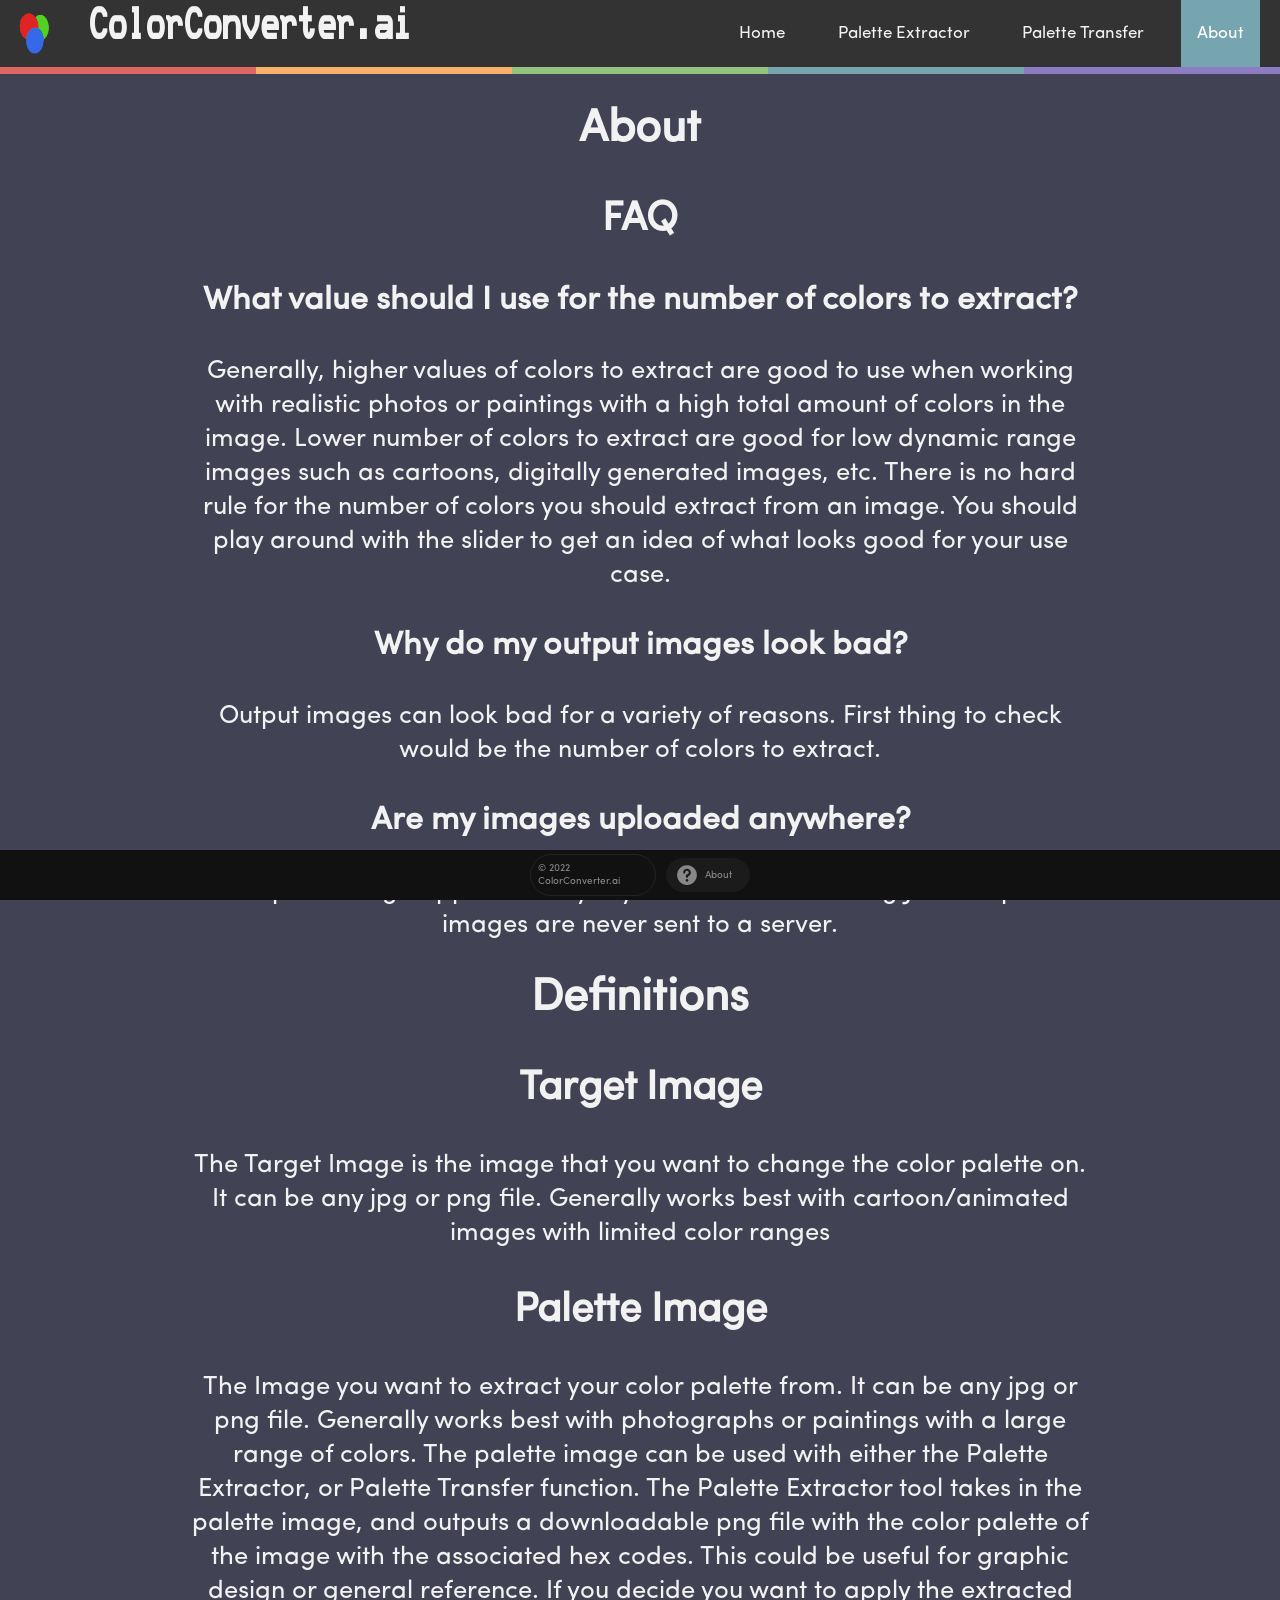
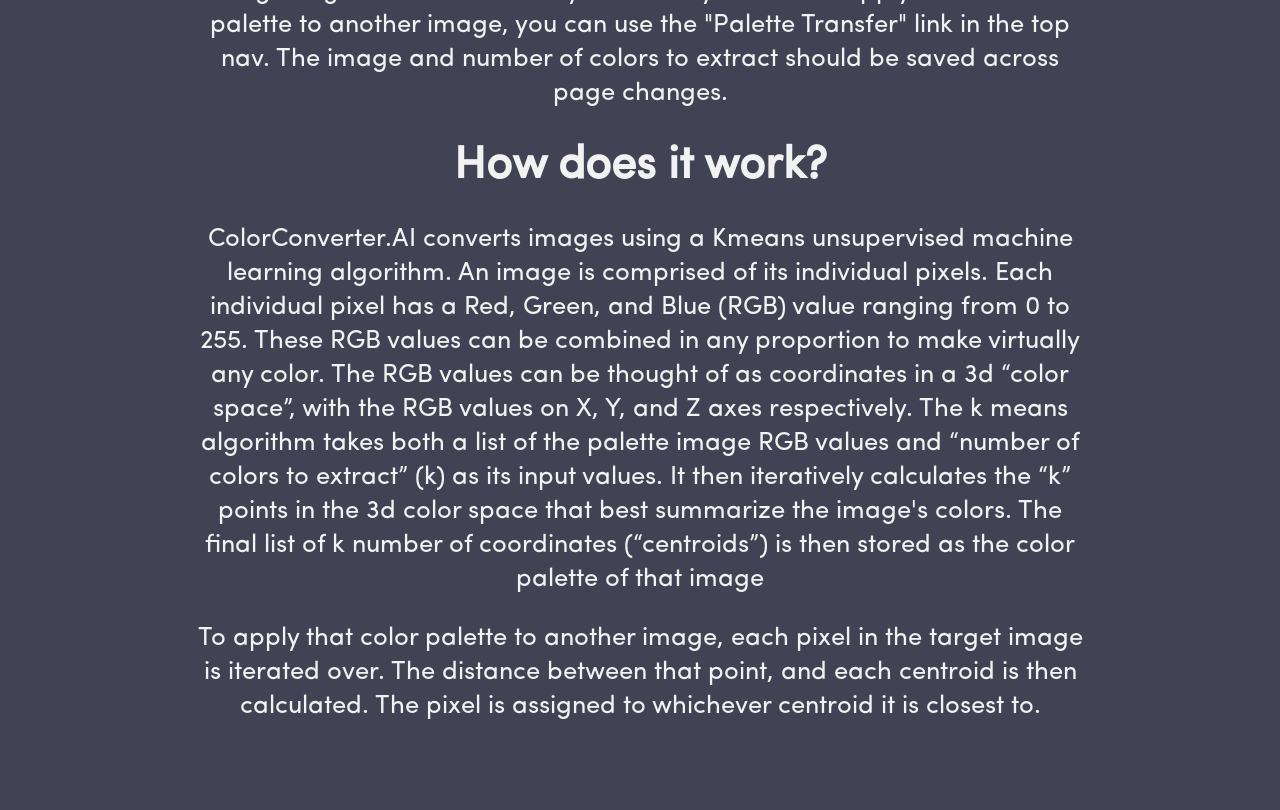
==== about.html @ ee66ce62 "Consolidated branch" ====
<!doctype html>
<html lang="en">
  <head>
    <meta charset="utf-8" />
    <meta name="viewport" content="width=device-width, initial-scale=1.0" />
    <title>About - How To Use ColorConverter.ai and FAQ</title>

    <!-- Google tag (gtag.js) -->
    <script async src="https://www.googletagmanager.com/gtag/js?id=G-LWSFGEX94P"></script>
    <script>
      window.dataLayer = window.dataLayer || [];
      function gtag(){dataLayer.push(arguments);}
      gtag('js', new Date());
      gtag('config', 'G-LWSFGEX94P');
    </script>

    <link rel="stylesheet" type="text/css" href="static/styles/98.css" />
    <link rel="icon" href="static/favicon.ico" />
  </head>

  <body ontouchstart>
    <header class="top-bar">
      <img src="static/transparent_logo_gif.gif" alt="ColorConverter.ai logo" class="top-bar-logo" />
      <h1 class="top-bar-title"><a href="index.html">ColorConverter.ai</a></h1>

      <nav class="topnav">
        <a href="index.html" class="home">Home</a>
        <a href="extractor.html" class="extractor">Palette Extractor</a>
        <a href="transfer.html" class="transfer">Palette Transfer</a>
        <a href="about.html" class="about active">About</a>
      </nav>
    </header>

    <div id="content">
      <hr />
      <div class="prose">
        <h1>About</h1>
        <h2>FAQ</h2>
        <h3>What value should I use for the number of colors to extract?</h3>
        <p>Generally, higher values of colors to extract are good to use when working with realistic photos or paintings with a high total amount of colors in the image. Lower number of colors to extract are good for low dynamic range images such as cartoons, digitally generated images, etc. There is no hard rule for the number of colors you should extract from an image. You should play around with the slider to get an idea of what looks good for your use case.</p>
        <h3>Why do my output images look bad?</h3>
        <p>Output images can look bad for a variety of reasons. First thing to check would be the number of colors to extract.</p>
        <h3>Are my images uploaded anywhere?</h3>
        <p>No. All processing happens locally in your web browser using JavaScript. Your images are never sent to a server.</p>
        <h1>Definitions</h1>
        <h2>Target Image</h2>
        <p>The Target Image is the image that you want to change the color palette on. It can be any jpg or png file. Generally works best with cartoon/animated images with limited color ranges</p>
        <h2>Palette Image</h2>
        <p>The Image you want to extract your color palette from. It can be any jpg or png file. Generally works best with photographs or paintings with a large range of colors. The palette image can be used with either the Palette Extractor, or Palette Transfer function. The Palette Extractor tool takes in the palette image, and outputs a downloadable png file with the color palette of the image with the associated hex codes. This could be useful for graphic design or general reference. If you decide you want to apply the extracted palette to another image, you can use the "Palette Transfer" link in the top nav. The image and number of colors to extract should be saved across page changes.</p>
        <h1>How does it work?</h1>
        <p>ColorConverter.AI converts images using a Kmeans unsupervised machine learning algorithm. An image is comprised of its individual pixels. Each individual pixel has a Red, Green, and Blue (RGB) value ranging from 0 to 255. These RGB values can be combined in any proportion to make virtually any color. The RGB values can be thought of as coordinates in a 3d &ldquo;color space&rdquo;, with the RGB values on X, Y, and Z axes respectively. The k means algorithm takes both a list of the palette image RGB values and &ldquo;number of colors to extract&rdquo; (k) as its input values. It then iteratively calculates the &ldquo;k&rdquo; points in the 3d color space that best summarize the image's colors. The final list of k number of coordinates (&ldquo;centroids&rdquo;) is then stored as the color palette of that image</p>
        <p>To apply that color palette to another image, each pixel in the target image is iterated over. The distance between that point, and each centroid is then calculated. The pixel is assigned to whichever centroid it is closest to.</p>
      </div>
    </div>

    <footer class="site-footer">
      <div class="footer-inner">
        <div class="copyright">&copy; 2022 ColorConverter.ai</div>
        <a href="about.html" class="b-button">
          <img src="static/faq.svg" class="iconicon" alt="" />
          <span class="b-button-label">&nbsp;About&nbsp;</span>
        </a>
      </div>
    </footer>
  </body>
</html>
---- static/styles/98.css ----
/* The root background paints the top overscroll ("rubber-band") area, so give it
   the nav-bar color — stretching past the top then reveals the nav-bar color. */
html {
  background-color: #333;
}

body {
  font-family: sofia;
  font-size: 12px;
  margin: 0;
  min-height: 100vh; /* always cover the viewport so #333 only shows on overscroll */
  box-sizing: border-box;
  padding-bottom: 60px; /* clearance for the fixed footer */
  background-color: #414253;
  color: #f2f2f2;
}

p {
  font-size: 1.6rem;
  color: #f2f2f2;
  /* position: relative; */
}


.topnav {
  display: flex;
  flex-wrap: wrap;
  gap: clamp(0.5rem, 1.6vw, 1.75rem); /* spacing between tabs grows with the window */
  margin-left: auto;
  padding-right: clamp(0.5rem, 1.6vw, 1.75rem); /* small gap after the last tab (About) */
  align-self: stretch;
  background-color: #333;
  font-family: sofia;
}

.topnav a {
  color: #f2f2f2;
  text-align: center;
  padding: 14px 16px;
  text-decoration: none;
  font-size: 17px;
  display: flex;
  align-items: center;
}

.topnav a:hover {
  background-color: #ddd;
  color: black;
}

/* Each page's tab highlights in its own accent colour when active. */
.topnav a.active { color: white; }
.topnav a.home.active { background-color: #e06666; }
.topnav a.extractor.active { background-color: #f6b26b; }
.topnav a.transfer.active { background-color: #93c47d; }
.topnav a.about.active { background-color: #76a5af; }

.topnav-centered a {
  float: none;
  position: absolute;
  top: 50%;
  left: 50%;
  transform: translate(-50%, -50%);
}

hr {
  border: none;
  width: 100%;
  height: 7px;
  opacity: 1;
  margin: auto;
  margin-top: 0px;
  margin-bottom: 2%;
  background: linear-gradient(to right,
      #e06666 20%,
      #f6b26b 20% 40%,
      #93c47d 40% 60%,
      #76a5af 60% 80%,
      #8e7cc3 80% 100%
    )
}

.Row {
  display: flex;
  flex-wrap: wrap;
  justify-content: center;
  align-items: stretch; /* every column matches the tallest -> equal-height windows */
  gap: 1rem;
  max-width: 1320px; /* wide enough to keep all 5 transfer columns on one line */
  margin: 2% auto 1in; /* small trailing border so the windows can be scrolled up toward center */
}
.column {
  display: flex;
  flex-direction: column;
  align-items: center;
  justify-content: center;
  gap: 8px;
}

#footer {
  position: absolute;
  bottom: 0;
  width: 100%;
  height: 2.5rem;
}

.copyright {
  width:150px;
  padding:7px;
  opacity:.5;
  font-weight:400;
  border-radius:999px;
  border:1px solid #353535
}

.copyright {
  font-size:10px;
  width:110px
}
.b-button{
  transition:all .2s ease;
  opacity:.5;
  display:flex;
  align-items:center;
  gap:5px;
  font-weight:400;
  background-color:#252525;
  margin-left:10px;
  padding:7px 15px 7px 11px;
  border-radius:999px;
  font-size:10px;
  text-decoration:none;
  color:#fff;
}

.b-button-label {
  color:#fff;
}

.iconicon {
  width:20px;
  height:20px;
  filter:invert(100%)
}

.b-button:hover{
  opacity:1.0;
  cursor:pointer
}

.equation-text {
  font-size: 5rem;
  color:black;
  line-height: 1;
  -webkit-touch-callout: none; /* iOS Safari */
  -webkit-user-select: none; /* Safari */
   -khtml-user-select: none; /* Konqueror HTML */
     -moz-user-select: none; /* Old versions of Firefox */
      -ms-user-select: none; /* Internet Explorer/Edge */
          user-select: none;
}

/* Home page places the +/= operators over the dark page background. */
.equation-text.light {
  color: #fff;
}


@font-face {
  font-family: terminal;
  src: url("_DECTERM.TTF");
}

@font-face {
  font-family: sofia;
  src: url("Sofia Pro Regular.otf");
}

@font-face {
  font-family: poppins;
  src: url("Poppins-Regular.ttf");
}


/*! 98.css v0.1.18 - https://github.com/jdan/98.css */
/* @font-face {
  font-family: "Pixelated MS Sans Serif";
  font-style: normal;
  font-weight: 400;
  /* src: url(ms_sans_serif.woff) format("woff");
  src: url(ms_sans_serif.woff2) format("woff2") */


/* @font-face {
  font-family: "Pixelated MS Sans Serif";
  font-style: normal;
  font-weight: 700;
  src: url(ms_sans_serif_bold.woff) format("woff");
  src: url(ms_sans_serif_bold.woff2) format("woff2")
} */

h1 {
  font-size: 2.8rem;
  text-align: center; 
  margin-top: 0px; 
  margin-bottom: 0px;
  margin-left: 0px;
  margin-right: 0px;
}

h2 {
  color: #f2f2f2;
  font-size: 2.5rem
}

h3 {
  font-size: 2rem
}

h4 {
  font-size: 1.5rem
}

u {
  border-bottom: .5px solid #222;
  text-decoration: none
}

button, input[type=reset], input[type=submit] {
  border: none;
  border-radius: 0;
  box-sizing: border-box;
  min-height: 23px;
  min-width: 75px;
  padding: 0 12px
}

.vertical-bar, button, input[type=reset], input[type=submit] {
  background: silver;
  box-shadow: inset -1px -1px #0a0a0a, inset 1px 1px #fff, inset -2px -2px grey, inset 2px 2px #dfdfdf
}

.vertical-bar {
  height: 20px;
  width: 4px
}

button:not(:disabled):active, input[type=reset]:not(:disabled):active, input[type=submit]:not(:disabled):active {
  box-shadow: inset -1px -1px #fff, inset 1px 1px #0a0a0a, inset -2px -2px #dfdfdf, inset 2px 2px grey;
  padding: 2px 11px 0 13px
}

@media (hover: none) {
  button:not(:disabled):hover, input[type=reset]:not(:disabled):hover, input[type=submit]:not(:disabled):hover {
    box-shadow: inset -1px -1px #fff, inset 1px 1px #0a0a0a, inset -2px -2px #dfdfdf, inset 2px 2px grey
  }
}

button:focus, input[type=reset]:focus, input[type=submit]:focus {
  outline: 1px dotted #000;
  outline-offset: -4px
}

button::-moz-focus-inner, input[type=reset]::-moz-focus-inner, input[type=submit]::-moz-focus-inner {
  border: 0
}

:disabled, :disabled+label, input[readonly], input[readonly]+label {
  color: grey
}

:disabled+label, button:disabled, input[type=reset]:disabled, input[type=submit]:disabled {
  text-shadow: 1px 1px 0 #fff
}

.window {
  background: silver;
  box-shadow: inset -1px -1px #0a0a0a, inset 1px 1px #dfdfdf, inset -2px -2px grey, inset 2px 2px #fff;
  padding: 3px;
  width: min(90vw, 340px);
  flex: 1 0 auto; /* grow to fill the stretched column so sibling windows match height */
  margin: 0 auto;
  box-sizing: border-box;
  display: flex;
  flex-direction: column;
}



.window-body {
  margin: 0px;
  width: 100%;
  flex: 0 0 auto; /* keep the image square a fixed size... */
}

/* .window-image {
  width: 300px;
  height: 300px;
  bottom: 0px;
  box-sizing: border-box;
  left: 0px;
  right: 0px;
  margin: 0px;
  /* width: 100%; */

.window-image {
  width: 100%;
  aspect-ratio: 1 / 1;
  background-image: url("../upload_icon.jpg"); /* placeholder until a real preview is set inline */
  background-size: contain;
  background-position: center;
  background-repeat: no-repeat;
  box-sizing: border-box;
  margin: 5px 0;
}

/* Output windows get their own placeholder until a result is rendered. */
#output-display-image {
  background-image: url("../MSB_static.gif");
}

/* Input previews are clickable to open the file browser. */
.window-image.is-uploadable {
  cursor: pointer;
}

.home-image {
  width: min(28vw, 250px);
  height: auto;
  aspect-ratio: 1 / 1;
  align-self: center; /* don't stretch to the row height (would distort the square) */
  margin: 0;
}
.home-body {
  margin-left: 6vw;
  margin-right: 6vw;
}

/* Win98-style dialog body: controls stretch to one uniform width and stack top-down
   with a consistent rhythm, so every window lines its widgets up the same way. */
.window-bottom {
  display: flex;
  flex-direction: column;
  align-items: stretch;      /* uniform full-width controls -> clean, aligned edges */
  justify-content: flex-start; /* controls line up across windows, not floated center */
  flex: 1 1 auto;
  gap: 8px;
  padding: 10px 12px 12px;
}

/* Labels sit left-aligned above their control, the way Win98 dialog captions do. */
.window-bottom h3 {
  font-size: .8rem;
  margin: 2px 0 0;
  color: #000;
  text-align: left;
  font-weight: normal;
}

.window-bottom p {
  font-size: 1rem;
  margin: 0;
  color: #000;
  text-align: center;
}

.window-bottom .k-slider {
  width: 100%;
  margin: 2px 0 0;
}

/* Buttons, the file picker, and the submit all share the control width. */
.window-bottom > button,
.window-bottom > input[type=file],
.window-bottom > input[type=submit] {
  width: 100%;
}

.window-bottom form {
  margin: 0;
  width: 100%;
}

.window-bottom form input[type=submit] {
  width: 100%;
}

.center {
  margin: 0;
  position: absolute;
  /* top: 50%; */
  left: 50%;
  -ms-transform: translate(-50%, -50%);
  transform: translate(-50%, -50%);
}

/* ---- Header ---- */
.top-bar {
  background-color: #333;
  min-height: 55px;
  display: flex;
  flex-wrap: wrap;
  align-items: center;
}

.top-bar-logo {
  height: 55px;
  width: auto;
  display: block;
  margin: 0 10px;
}

.top-bar-title {
  margin: 0 0 0 15px;
}

.top-bar-title a {
  text-decoration: none;
  color: #f2f2f2;
  font-family: terminal;
}

/* ---- Footer ---- */
.site-footer {
  position: fixed;
  left: 0;
  bottom: 0;
  width: 100%;
  z-index: 10;
  height: 50px;
  display: flex;
  align-items: center; /* vertically center the pills so they float off the bottom edge */
  justify-content: center;
  background-color: #111112;
  color: #fff;
  font-family: sofia;
  font-weight: 300;
  font-size: 15px;
}

.footer-inner {
  display: flex;
  justify-content: center;
  align-items: center;
}

/* ---- Shared page pieces ---- */
.page-title {
  margin: 0 0 2%;
}

.prose {
  max-width: 900px;
  margin: 0 auto;
  padding: 0 1rem;
  text-align: center;
}

.title-bar-icon {
  height: 20px;
  width: 20px;
  float: left;
}

.flow-arrow {
  height: 150px;
  width: 150px;
}

/* ---- Small screens: stack the window rows and shrink the operators ---- */
@media (max-width: 768px) {
  .Row {
    flex-direction: column;
    align-items: center;
  }

  .equation-text {
    transform: rotate(90deg);
    margin: 6px 0;
  }

  .flow-arrow {
    transform: rotate(90deg);
    height: 90px;
    width: 90px;
  }

  .home-image {
    width: min(60vw, 250px);
  }

  .window {
    width: min(92vw, 360px);
  }

  .topnav {
    width: 100%;
    margin-left: 0;
    justify-content: center;
  }

  .b-button-label {
    display: none;
  }
}

.title-bar {
  background: black;
  /**background: linear-gradient(90deg, navy, #1084d0);**/
  align-items: center;
  display: flex;
  justify-content: space-between;
  padding: 3px 2px 3px 3px;
}

.title-bar.inactive {
  /*background: linear-gradient(90deg, grey, #b5b5b5)*/
  background: navy
}

.title-bar-text {
  color: #fff;
  font-weight: 500;
  font-size: 1.05rem;
  letter-spacing: 0;
  margin: auto;
  /* margin-right: 24px; */
  margin-left: 7px;
  font-family: poppins;
}

.title-bar-controls {
  display: flex
}

.title-bar-controls button {
  display: block;
  min-height: 14px;
  min-width: 16px;
  padding: 0
}

.title-bar-controls button:active {
  padding: 0
}

.title-bar-controls button:focus {
  outline: none
}

.title-bar-controls button[aria-label=Minimize] {
  background-image: url("data:image/svg+xml;charset=utf-8,%3Csvg width='6' height='2' fill='none' xmlns='http://www.w3.org/2000/svg'%3E%3Cpath fill='%23000' d='M0 0h6v2H0z'/%3E%3C/svg%3E");
  background-position: bottom 3px left 4px;
  background-repeat: no-repeat
}

.title-bar-controls button[aria-label=Maximize] {
  background-image: url("data:image/svg+xml;charset=utf-8,%3Csvg width='9' height='9' fill='none' xmlns='http://www.w3.org/2000/svg'%3E%3Cpath fill-rule='evenodd' clip-rule='evenodd' d='M9 0H0v9h9V0zM8 2H1v6h7V2z' fill='%23000'/%3E%3C/svg%3E");
  background-position: top 2px left 3px;
  background-repeat: no-repeat
}

.title-bar-controls button[aria-label=Restore] {
  background-image: url("data:image/svg+xml;charset=utf-8,%3Csvg width='8' height='9' fill='none' xmlns='http://www.w3.org/2000/svg'%3E%3Cpath fill='%23000' d='M2 0h6v2H2zM7 2h1v4H7zM2 2h1v1H2zM6 5h1v1H6zM0 3h6v2H0zM5 5h1v4H5zM0 5h1v4H0zM1 8h4v1H1z'/%3E%3C/svg%3E");
  background-position: top 2px left 3px;
  background-repeat: no-repeat
}

.title-bar-controls button[aria-label=Help] {
  background-image: url("data:image/svg+xml;charset=utf-8,%3Csvg width='6' height='9' fill='none' xmlns='http://www.w3.org/2000/svg'%3E%3Cpath fill='%23000' d='M0 1h2v2H0zM1 0h4v1H1zM4 1h2v2H4zM3 3h2v1H3zM2 4h2v2H2zM2 7h2v2H2z'/%3E%3C/svg%3E");
  background-position: top 2px left 5px;
  background-repeat: no-repeat
}

.title-bar-controls button[aria-label=Close] {
  background-image: url("data:image/svg+xml;charset=utf-8,%3Csvg width='8' height='7' fill='none' xmlns='http://www.w3.org/2000/svg'%3E%3Cpath fill-rule='evenodd' clip-rule='evenodd' d='M0 0h2v1h1v1h2V1h1V0h2v1H7v1H6v1H5v1h1v1h1v1h1v1H6V6H5V5H3v1H2v1H0V6h1V5h1V4h1V3H2V2H1V1H0V0z' fill='%23000'/%3E%3C/svg%3E");
  background-position: top 3px left 4px;
  background-repeat: no-repeat;
  margin-left: 2px
}

.status-bar {
  gap: 1px;
  display: flex;
  margin: 0 1px
}

.status-bar-field {
  box-shadow: inset -1px -1px #dfdfdf, inset 1px 1px grey;
  flex-grow: 1;
  margin: 0;
  padding: 2px 3px
}



fieldset {
  border-image: url("data:image/svg+xml;charset=utf-8,%3Csvg width='5' height='5' fill='gray' xmlns='http://www.w3.org/2000/svg'%3E%3Cpath fill-rule='evenodd' clip-rule='evenodd' d='M0 0h5v5H0V2h2v1h1V2H0' fill='%23fff'/%3E%3Cpath fill-rule='evenodd' clip-rule='evenodd' d='M0 0h4v4H0V1h1v2h2V1H0'/%3E%3C/svg%3E") 2;
  margin: 0;
  padding: 10px;
  padding-block-start: 8px
}

legend {
  background: silver
}

.field-row {
  align-items: center;
  display: flex;
}

[class^=field-row]+[class^=field-row] {
  margin-top: 6px
}

.field-row>*+* {
  margin-left: 6px
}

/* ---- Client-side app additions ---- */
.status-message {
  font-size: 0.8rem;
  margin: 5px;
  min-height: 1em;
  text-align: center;
  color: #000;
}

.status-message.is-error {
  color: #a00000;
  font-weight: bold;
}

.colorspace-toggle {
  font-size: 0.8rem;
  color: #000;
  display: flex;
  align-items: center;
  gap: 4px;
}

.colorspace-toggle select {
  font-size: 0.8rem;
}

.field-row-stacked {
  display: flex;
  flex-direction: column
}

.field-row-stacked *+* {
  margin-top: 6px
}

label {
  align-items: center;
  display: inline-flex;
  font-size: 16px;
  color: #f2f2f2;
  font-family: "Pixelated MS Sans Serif", Arial;
}

input[type=checkbox], input[type=radio] {
  appearance: none;
  -webkit-appearance: none;
  -moz-appearance: none;
  background: 0;
  border: none;
  margin: 0;
  opacity: 0;
  position: fixed
}

input[type=checkbox]+label, input[type=radio]+label {
  line-height: 13px
}

input[type=radio]+label {
  margin-left: 18px;
  position: relative
}

input[type=radio]+label:before {
  background: url("data:image/svg+xml;charset=utf-8,%3Csvg width='12' height='12' fill='none' xmlns='http://www.w3.org/2000/svg'%3E%3Cpath fill-rule='evenodd' clip-rule='evenodd' d='M8 0H4v1H2v1H1v2H0v4h1v2h1V8H1V4h1V2h2V1h4v1h2V1H8V0z' fill='gray'/%3E%3Cpath fill-rule='evenodd' clip-rule='evenodd' d='M8 1H4v1H2v2H1v4h1v1h1V8H2V4h1V3h1V2h4v1h2V2H8V1z' fill='%23000'/%3E%3Cpath fill-rule='evenodd' clip-rule='evenodd' d='M9 3h1v1H9V3zm1 5V4h1v4h-1zm-2 2V9h1V8h1v2H8zm-4 0v1h4v-1H4zm0 0V9H2v1h2z' fill='%23DFDFDF'/%3E%3Cpath fill-rule='evenodd' clip-rule='evenodd' d='M11 2h-1v2h1v4h-1v2H8v1H4v-1H2v1h2v1h4v-1h2v-1h1V8h1V4h-1V2z' fill='%23fff'/%3E%3Cpath fill-rule='evenodd' clip-rule='evenodd' d='M4 2h4v1h1v1h1v4H9v1H8v1H4V9H3V8H2V4h1V3h1V2z' fill='%23fff'/%3E%3C/svg%3E");
  content: "";
  display: inline-block;
  height: 12px;
  left: -18px;
  margin-right: 6px;
  position: absolute;
  top: 0;
  width: 12px
}

input[type=radio]:active+label:before {
  background: url("data:image/svg+xml;charset=utf-8,%3Csvg width='12' height='12' fill='none' xmlns='http://www.w3.org/2000/svg'%3E%3Cpath fill-rule='evenodd' clip-rule='evenodd' d='M8 0H4v1H2v1H1v2H0v4h1v2h1V8H1V4h1V2h2V1h4v1h2V1H8V0z' fill='gray'/%3E%3Cpath fill-rule='evenodd' clip-rule='evenodd' d='M8 1H4v1H2v2H1v4h1v1h1V8H2V4h1V3h1V2h4v1h2V2H8V1z' fill='%23000'/%3E%3Cpath fill-rule='evenodd' clip-rule='evenodd' d='M9 3h1v1H9V3zm1 5V4h1v4h-1zm-2 2V9h1V8h1v2H8zm-4 0v1h4v-1H4zm0 0V9H2v1h2z' fill='%23DFDFDF'/%3E%3Cpath fill-rule='evenodd' clip-rule='evenodd' d='M11 2h-1v2h1v4h-1v2H8v1H4v-1H2v1h2v1h4v-1h2v-1h1V8h1V4h-1V2z' fill='%23fff'/%3E%3Cpath fill-rule='evenodd' clip-rule='evenodd' d='M4 2h4v1h1v1h1v4H9v1H8v1H4V9H3V8H2V4h1V3h1V2z' fill='silver'/%3E%3C/svg%3E")
}

input[type=radio]:checked+label:after {
  background: url("data:image/svg+xml;charset=utf-8,%3Csvg width='4' height='4' fill='none' xmlns='http://www.w3.org/2000/svg'%3E%3Cpath fill-rule='evenodd' clip-rule='evenodd' d='M3 0H1v1H0v2h1v1h2V3h1V1H3V0z' fill='%23000'/%3E%3C/svg%3E");
  content: "";
  display: block;
  height: 4px;
  left: -14px;
  position: absolute;
  top: 4px;
  width: 4px
}

input[type=checkbox]:focus+label, input[type=radio]:focus+label {
  outline: 1px dotted #000
}

input[type=radio][disabled]+label:before {
  background: url("data:image/svg+xml;charset=utf-8,%3Csvg width='12' height='12' fill='none' xmlns='http://www.w3.org/2000/svg'%3E%3Cpath fill-rule='evenodd' clip-rule='evenodd' d='M8 0H4v1H2v1H1v2H0v4h1v2h1V8H1V4h1V2h2V1h4v1h2V1H8V0z' fill='gray'/%3E%3Cpath fill-rule='evenodd' clip-rule='evenodd' d='M8 1H4v1H2v2H1v4h1v1h1V8H2V4h1V3h1V2h4v1h2V2H8V1z' fill='%23000'/%3E%3Cpath fill-rule='evenodd' clip-rule='evenodd' d='M9 3h1v1H9V3zm1 5V4h1v4h-1zm-2 2V9h1V8h1v2H8zm-4 0v1h4v-1H4zm0 0V9H2v1h2z' fill='%23DFDFDF'/%3E%3Cpath fill-rule='evenodd' clip-rule='evenodd' d='M11 2h-1v2h1v4h-1v2H8v1H4v-1H2v1h2v1h4v-1h2v-1h1V8h1V4h-1V2z' fill='%23fff'/%3E%3Cpath fill-rule='evenodd' clip-rule='evenodd' d='M4 2h4v1h1v1h1v4H9v1H8v1H4V9H3V8H2V4h1V3h1V2z' fill='silver'/%3E%3C/svg%3E")
}

input[type=radio][disabled]:checked+label:after {
  background: url("data:image/svg+xml;charset=utf-8,%3Csvg width='4' height='4' fill='none' xmlns='http://www.w3.org/2000/svg'%3E%3Cpath fill-rule='evenodd' clip-rule='evenodd' d='M3 0H1v1H0v2h1v1h2V3h1V1H3V0z' fill='gray'/%3E%3C/svg%3E")
}

input[type=checkbox]+label {
  margin-left: 19px;
  position: relative
}

input[type=checkbox]+label:before {
  background: #fff;
  box-shadow: inset -1px -1px #fff, inset 1px 1px grey, inset -2px -2px #dfdfdf, inset 2px 2px #0a0a0a;
  content: "";
  display: inline-block;
  height: 13px;
  left: -19px;
  margin-right: 6px;
  position: absolute;
  width: 13px
}

input[type=checkbox]:active+label:before {
  background: silver
}

input[type=checkbox]:checked+label:after {
  background: url("data:image/svg+xml;charset=utf-8,%3Csvg width='7' height='7' fill='none' xmlns='http://www.w3.org/2000/svg'%3E%3Cpath fill-rule='evenodd' clip-rule='evenodd' d='M7 0H6v1H5v1H4v1H3v1H2V3H1V2H0v3h1v1h1v1h1V6h1V5h1V4h1V3h1V0z' fill='%23000'/%3E%3C/svg%3E");
  content: "";
  display: block;
  height: 7px;
  left: -16px;
  position: absolute;
  top: 3px;
  width: 7px
}

input[type=checkbox][disabled]+label:before {
  background: silver
}

input[type=checkbox][disabled]:checked+label:after {
  background: url("data:image/svg+xml;charset=utf-8,%3Csvg width='7' height='7' fill='none' xmlns='http://www.w3.org/2000/svg'%3E%3Cpath fill-rule='evenodd' clip-rule='evenodd' d='M7 0H6v1H5v1H4v1H3v1H2V3H1V2H0v3h1v1h1v1h1V6h1V5h1V4h1V3h1V0z' fill='gray'/%3E%3C/svg%3E")
}

input[type=email], input[type=number], input[type=password], input[type=text] {
  -webkit-appearance: none;
  -moz-appearance: none;
  appearance: none;
  border: none;
  border-radius: 0
}

input[type=email], input[type=number], input[type=password], input[type=text], select {
  background-color: #fff;
  box-shadow: inset -1px -1px #fff, inset 1px 1px grey, inset -2px -2px #dfdfdf, inset 2px 2px #0a0a0a;
  box-sizing: border-box;
  padding: 3px 4px
}

select, textarea {
  border: none
}

textarea {
  -webkit-appearance: none;
  -moz-appearance: none;
  appearance: none;
  background-color: #fff;
  border-radius: 0;
  box-shadow: inset -1px -1px #fff, inset 1px 1px grey, inset -2px -2px #dfdfdf, inset 2px 2px #0a0a0a;
  box-sizing: border-box;
  padding: 3px 4px
}

input[type=email], input[type=password], input[type=text], select {
  height: 21px
}

input[type=number] {
  height: 22px
}

input[type=email], input[type=number], input[type=password], input[type=text] {
  line-height: 2
}

input[type=email]:disabled, input[type=email]:read-only, input[type=number]:disabled, input[type=number]:read-only, input[type=password]:disabled, input[type=password]:read-only, input[type=text]:disabled, input[type=text]:read-only, textarea:disabled {
  background-color: silver
}

select {
  appearance: none;
  -webkit-appearance: none;
  -moz-appearance: none;
  background-image: url("data:image/svg+xml;charset=utf-8,%3Csvg width='16' height='17' fill='none' xmlns='http://www.w3.org/2000/svg'%3E%3Cpath fill-rule='evenodd' clip-rule='evenodd' d='M15 0H0v16h1V1h14V0z' fill='%23DFDFDF'/%3E%3Cpath fill-rule='evenodd' clip-rule='evenodd' d='M2 1H1v14h1V2h12V1H2z' fill='%23fff'/%3E%3Cpath fill-rule='evenodd' clip-rule='evenodd' d='M16 17H0v-1h15V0h1v17z' fill='%23000'/%3E%3Cpath fill-rule='evenodd' clip-rule='evenodd' d='M15 1h-1v14H1v1h14V1z' fill='gray'/%3E%3Cpath fill='silver' d='M2 2h12v13H2z'/%3E%3Cpath fill-rule='evenodd' clip-rule='evenodd' d='M11 6H4v1h1v1h1v1h1v1h1V9h1V8h1V7h1V6z' fill='%23000'/%3E%3C/svg%3E");
  background-position: top 2px right 2px;
  background-repeat: no-repeat;
  border-radius: 0;
  padding-right: 32px;
  position: relative
}

input[type=email]:focus, input[type=number]:focus, input[type=password]:focus, input[type=text]:focus, select:focus, textarea:focus {
  outline: none
}

input[type=range] {
  -webkit-appearance: none;
  background: transparent;
  width: 100%
}

input[type=range]:focus {
  outline: none
}

input[type=range]::-webkit-slider-thumb {
  -webkit-appearance: none;
  background: url("data:image/svg+xml;charset=utf-8,%3Csvg width='11' height='21' fill='none' xmlns='http://www.w3.org/2000/svg'%3E%3Cpath fill-rule='evenodd' clip-rule='evenodd' d='M0 0v16h2v2h2v2h1v-1H3v-2H1V1h9V0z' fill='%23fff'/%3E%3Cpath fill-rule='evenodd' clip-rule='evenodd' d='M1 1v15h1v1h1v1h1v1h2v-1h1v-1h1v-1h1V1z' fill='%23C0C7C8'/%3E%3Cpath fill-rule='evenodd' clip-rule='evenodd' d='M9 1h1v15H8v2H6v2H5v-1h2v-2h2z' fill='%2387888F'/%3E%3Cpath fill-rule='evenodd' clip-rule='evenodd' d='M10 0h1v16H9v2H7v2H5v1h1v-2h2v-2h2z' fill='%23000'/%3E%3C/svg%3E");
  height: 21px;
  transform: translateY(-8px);
  width: 11px
}

input[type=range].has-box-indicator::-webkit-slider-thumb {
  background: url("data:image/svg+xml;charset=utf-8,%3Csvg width='11' height='21' fill='none' xmlns='http://www.w3.org/2000/svg'%3E%3Cpath fill-rule='evenodd' clip-rule='evenodd' d='M0 0v20h1V1h9V0z' fill='%23fff'/%3E%3Cpath fill='%23C0C7C8' d='M1 1h8v18H1z'/%3E%3Cpath fill-rule='evenodd' clip-rule='evenodd' d='M9 1h1v19H1v-1h8z' fill='%2387888F'/%3E%3Cpath fill-rule='evenodd' clip-rule='evenodd' d='M10 0h1v21H0v-1h10z' fill='%23000'/%3E%3C/svg%3E");
  transform: translateY(-10px)
}

input[type=range]::-moz-range-thumb {
  background: url("data:image/svg+xml;charset=utf-8,%3Csvg width='11' height='21' fill='none' xmlns='http://www.w3.org/2000/svg'%3E%3Cpath fill-rule='evenodd' clip-rule='evenodd' d='M0 0v16h2v2h2v2h1v-1H3v-2H1V1h9V0z' fill='%23fff'/%3E%3Cpath fill-rule='evenodd' clip-rule='evenodd' d='M1 1v15h1v1h1v1h1v1h2v-1h1v-1h1v-1h1V1z' fill='%23C0C7C8'/%3E%3Cpath fill-rule='evenodd' clip-rule='evenodd' d='M9 1h1v15H8v2H6v2H5v-1h2v-2h2z' fill='%2387888F'/%3E%3Cpath fill-rule='evenodd' clip-rule='evenodd' d='M10 0h1v16H9v2H7v2H5v1h1v-2h2v-2h2z' fill='%23000'/%3E%3C/svg%3E");
  border: 0;
  border-radius: 0;
  height: 21px;
  transform: translateY(2px);
  width: 11px
}

input[type=range].has-box-indicator::-moz-range-thumb {
  background: url("data:image/svg+xml;charset=utf-8,%3Csvg width='11' height='21' fill='none' xmlns='http://www.w3.org/2000/svg'%3E%3Cpath fill-rule='evenodd' clip-rule='evenodd' d='M0 0v20h1V1h9V0z' fill='%23fff'/%3E%3Cpath fill='%23C0C7C8' d='M1 1h8v18H1z'/%3E%3Cpath fill-rule='evenodd' clip-rule='evenodd' d='M9 1h1v19H1v-1h8z' fill='%2387888F'/%3E%3Cpath fill-rule='evenodd' clip-rule='evenodd' d='M10 0h1v21H0v-1h10z' fill='%23000'/%3E%3C/svg%3E");
  transform: translateY(0)
}

input[type=range]::-webkit-slider-runnable-track {
  background: #000;
  border-bottom: 1px solid grey;
  border-right: 1px solid grey;
  box-shadow: 1px 0 0 #fff, 1px 1px 0 #fff, 0 1px 0 #fff, -1px 0 0 #a9a9a9, -1px -1px 0 #a9a9a9, 0 -1px 0 #a9a9a9, -1px 1px 0 #fff, 1px -1px #a9a9a9;
  box-sizing: border-box;
  height: 2px;
  width: 100%
}

input[type=range]::-moz-range-track {
  background: #000;
  border-bottom: 1px solid grey;
  border-right: 1px solid grey;
  box-shadow: 1px 0 0 #fff, 1px 1px 0 #fff, 0 1px 0 #fff, -1px 0 0 #a9a9a9, -1px -1px 0 #a9a9a9, 0 -1px 0 #a9a9a9, -1px 1px 0 #fff, 1px -1px #a9a9a9;
  box-sizing: border-box;
  height: 2px;
  width: 100%
}

.is-vertical {
  display: inline-block;
  height: 150px;
  transform: translateY(50%);
  width: 4px
}

.is-vertical>input[type=range] {
  height: 4px;
  margin: 0 16px 0 10px;
  transform: rotate(270deg) translateX(calc(-50% + 8px));
  transform-origin: left;
  width: 150px
}

.is-vertical>input[type=range]::-webkit-slider-runnable-track {
  border-bottom: 1px solid grey;
  border-left: 1px solid grey;
  border-right: 0;
  box-shadow: -1px 0 0 #fff, -1px 1px 0 #fff, 0 1px 0 #fff, 1px 0 0 #a9a9a9, 1px -1px 0 #a9a9a9, 0 -1px 0 #a9a9a9, 1px 1px 0 #fff, -1px -1px #a9a9a9
}

.is-vertical>input[type=range]::-moz-range-track {
  border-bottom: 1px solid grey;
  border-left: 1px solid grey;
  border-right: 0;
  box-shadow: -1px 0 0 #fff, -1px 1px 0 #fff, 0 1px 0 #fff, 1px 0 0 #a9a9a9, 1px -1px 0 #a9a9a9, 0 -1px 0 #a9a9a9, 1px 1px 0 #fff, -1px -1px #a9a9a9
}

.is-vertical>input[type=range]::-webkit-slider-thumb {
  transform: translateY(-8px) scaleX(-1)
}

.is-vertical>input[type=range].has-box-indicator::-webkit-slider-thumb {
  transform: translateY(-10px) scaleX(-1)
}

.is-vertical>input[type=range]::-moz-range-thumb {
  transform: translateY(2px) scaleX(-1)
}

.is-vertical>input[type=range].has-box-indicator::-moz-range-thumb {
  transform: translateY(0) scaleX(-1)
}

select:focus {
  background-color: navy;
  color: #fff
}

select:focus option {
  background-color: #fff;
  color: #000
}

select:active {
  background-image: url("data:image/svg+xml;charset=utf-8,%3Csvg width='16' height='17' fill='none' xmlns='http://www.w3.org/2000/svg'%3E%3Cpath fill-rule='evenodd' clip-rule='evenodd' d='M0 0h16v17H0V0zm1 16h14V1H1v15z' fill='gray'/%3E%3Cpath fill='silver' d='M1 1h14v15H1z'/%3E%3Cpath fill-rule='evenodd' clip-rule='evenodd' d='M12 7H5v1h1v1h1v1h1v1h1v-1h1V9h1V8h1V7z' fill='%23000'/%3E%3C/svg%3E")
}

a {
  color: #00f
}

a:focus {
  outline: 1px dotted #00f
}

ul.tree-view {
  background: #fff;
  box-shadow: inset -1px -1px #fff, inset 1px 1px grey, inset -2px -2px #dfdfdf, inset 2px 2px #0a0a0a;
  display: block;
  margin: 0;
  padding: 6px
}

ul.tree-view li {
  list-style-type: none
}

ul.tree-view a {
  color: #000;
  text-decoration: none
}

ul.tree-view a:focus {
  background-color: navy;
  color: #fff
}

ul.tree-view li, ul.tree-view ul {
  margin-top: 3px
}

ul.tree-view ul {
  border-left: 1px dotted grey;
  margin-left: 16px;
  padding-left: 16px
}

ul.tree-view ul>li {
  position: relative
}

ul.tree-view ul>li:before {
  border-bottom: 1px dotted grey;
  content: "";
  display: block;
  left: -16px;
  position: absolute;
  top: 6px;
  width: 12px
}

ul.tree-view ul>li:last-child:after {
  background: #fff;
  bottom: 0;
  content: "";
  display: block;
  left: -20px;
  position: absolute;
  top: 7px;
  width: 8px
}

ul.tree-view details {
  margin-top: 0
}

ul.tree-view details[open] summary {
  margin-bottom: 0
}

ul.tree-view ul details>summary:before {
  margin-left: -22px;
  position: relative;
  z-index: 1
}

ul.tree-view details>summary:before {
  background-color: #fff;
  border: 1px solid grey;
  content: "+";
  display: block;
  float: left;
  height: 9px;
  line-height: 8px;
  margin-right: 5px;
  padding-left: 1px;
  text-align: center;
  width: 8px
}

ul.tree-view details[open]>summary:before {
  content: "-"
}

ul.tree-view details>summary::-webkit-details-marker, ul.tree-view details>summary::marker {
  content: ""
}

pre {
  background: #fff;
  box-shadow: inset -1px -1px #fff, inset 1px 1px grey, inset -2px -2px #dfdfdf, inset 2px 2px #0a0a0a;
  display: block;
  margin: 0;
  padding: 12px 8px
}

code, code * {
  font-family: monospace
}

summary:focus {
  outline: 1px dotted #000
}

::-webkit-scrollbar {
  width: 16px
}

::-webkit-scrollbar:horizontal {
  height: 17px
}

::-webkit-scrollbar-corner {
  background: #dfdfdf
}

::-webkit-scrollbar-track {
  background-image: url("data:image/svg+xml;charset=utf-8,%3Csvg width='2' height='2' fill='none' xmlns='http://www.w3.org/2000/svg'%3E%3Cpath fill-rule='evenodd' clip-rule='evenodd' d='M1 0H0v1h1v1h1V1H1V0z' fill='silver'/%3E%3Cpath fill-rule='evenodd' clip-rule='evenodd' d='M2 0H1v1H0v1h1V1h1V0z' fill='%23fff'/%3E%3C/svg%3E")
}

::-webkit-scrollbar-thumb {
  background-color: #dfdfdf;
  box-shadow: inset -1px -1px #0a0a0a, inset 1px 1px #fff, inset -2px -2px grey, inset 2px 2px #dfdfdf
}

::-webkit-scrollbar-button:horizontal:end:increment, ::-webkit-scrollbar-button:horizontal:start:decrement, ::-webkit-scrollbar-button:vertical:end:increment, ::-webkit-scrollbar-button:vertical:start:decrement {
  display: block
}

::-webkit-scrollbar-button:vertical:start {
  background-image: url("data:image/svg+xml;charset=utf-8,%3Csvg width='16' height='17' fill='none' xmlns='http://www.w3.org/2000/svg'%3E%3Cpath fill-rule='evenodd' clip-rule='evenodd' d='M15 0H0v16h1V1h14V0z' fill='%23DFDFDF'/%3E%3Cpath fill-rule='evenodd' clip-rule='evenodd' d='M2 1H1v14h1V2h12V1H2z' fill='%23fff'/%3E%3Cpath fill-rule='evenodd' clip-rule='evenodd' d='M16 17H0v-1h15V0h1v17z' fill='%23000'/%3E%3Cpath fill-rule='evenodd' clip-rule='evenodd' d='M15 1h-1v14H1v1h14V1z' fill='gray'/%3E%3Cpath fill='silver' d='M2 2h12v13H2z'/%3E%3Cpath fill-rule='evenodd' clip-rule='evenodd' d='M8 6H7v1H6v1H5v1H4v1h7V9h-1V8H9V7H8V6z' fill='%23000'/%3E%3C/svg%3E");
  height: 17px
}

::-webkit-scrollbar-button:vertical:end {
  background-image: url("data:image/svg+xml;charset=utf-8,%3Csvg width='16' height='17' fill='none' xmlns='http://www.w3.org/2000/svg'%3E%3Cpath fill-rule='evenodd' clip-rule='evenodd' d='M15 0H0v16h1V1h14V0z' fill='%23DFDFDF'/%3E%3Cpath fill-rule='evenodd' clip-rule='evenodd' d='M2 1H1v14h1V2h12V1H2z' fill='%23fff'/%3E%3Cpath fill-rule='evenodd' clip-rule='evenodd' d='M16 17H0v-1h15V0h1v17z' fill='%23000'/%3E%3Cpath fill-rule='evenodd' clip-rule='evenodd' d='M15 1h-1v14H1v1h14V1z' fill='gray'/%3E%3Cpath fill='silver' d='M2 2h12v13H2z'/%3E%3Cpath fill-rule='evenodd' clip-rule='evenodd' d='M11 6H4v1h1v1h1v1h1v1h1V9h1V8h1V7h1V6z' fill='%23000'/%3E%3C/svg%3E");
  height: 17px
}

::-webkit-scrollbar-button:horizontal:start {
  background-image: url("data:image/svg+xml;charset=utf-8,%3Csvg width='16' height='17' fill='none' xmlns='http://www.w3.org/2000/svg'%3E%3Cpath fill-rule='evenodd' clip-rule='evenodd' d='M15 0H0v16h1V1h14V0z' fill='%23DFDFDF'/%3E%3Cpath fill-rule='evenodd' clip-rule='evenodd' d='M2 1H1v14h1V2h12V1H2z' fill='%23fff'/%3E%3Cpath fill-rule='evenodd' clip-rule='evenodd' d='M16 17H0v-1h15V0h1v17z' fill='%23000'/%3E%3Cpath fill-rule='evenodd' clip-rule='evenodd' d='M15 1h-1v14H1v1h14V1z' fill='gray'/%3E%3Cpath fill='silver' d='M2 2h12v13H2z'/%3E%3Cpath fill-rule='evenodd' clip-rule='evenodd' d='M9 4H8v1H7v1H6v1H5v1h1v1h1v1h1v1h1V4z' fill='%23000'/%3E%3C/svg%3E");
  width: 16px
}

::-webkit-scrollbar-button:horizontal:end {
  background-image: url("data:image/svg+xml;charset=utf-8,%3Csvg width='16' height='17' fill='none' xmlns='http://www.w3.org/2000/svg'%3E%3Cpath fill-rule='evenodd' clip-rule='evenodd' d='M15 0H0v16h1V1h14V0z' fill='%23DFDFDF'/%3E%3Cpath fill-rule='evenodd' clip-rule='evenodd' d='M2 1H1v14h1V2h12V1H2z' fill='%23fff'/%3E%3Cpath fill-rule='evenodd' clip-rule='evenodd' d='M16 17H0v-1h15V0h1v17z' fill='%23000'/%3E%3Cpath fill-rule='evenodd' clip-rule='evenodd' d='M15 1h-1v14H1v1h14V1z' fill='gray'/%3E%3Cpath fill='silver' d='M2 2h12v13H2z'/%3E%3Cpath fill-rule='evenodd' clip-rule='evenodd' d='M7 4H6v7h1v-1h1V9h1V8h1V7H9V6H8V5H7V4z' fill='%23000'/%3E%3C/svg%3E");
  width: 16px
}

.title-bar, .window, button, input, label, option, select, textarea, ul.tree-view {
  -webkit-font-smoothing: none;
  font-family: "Pixelated MS Sans Serif", Arial;
  font-size: 11px
}
/*# sourceMappingURL=98.css.map */
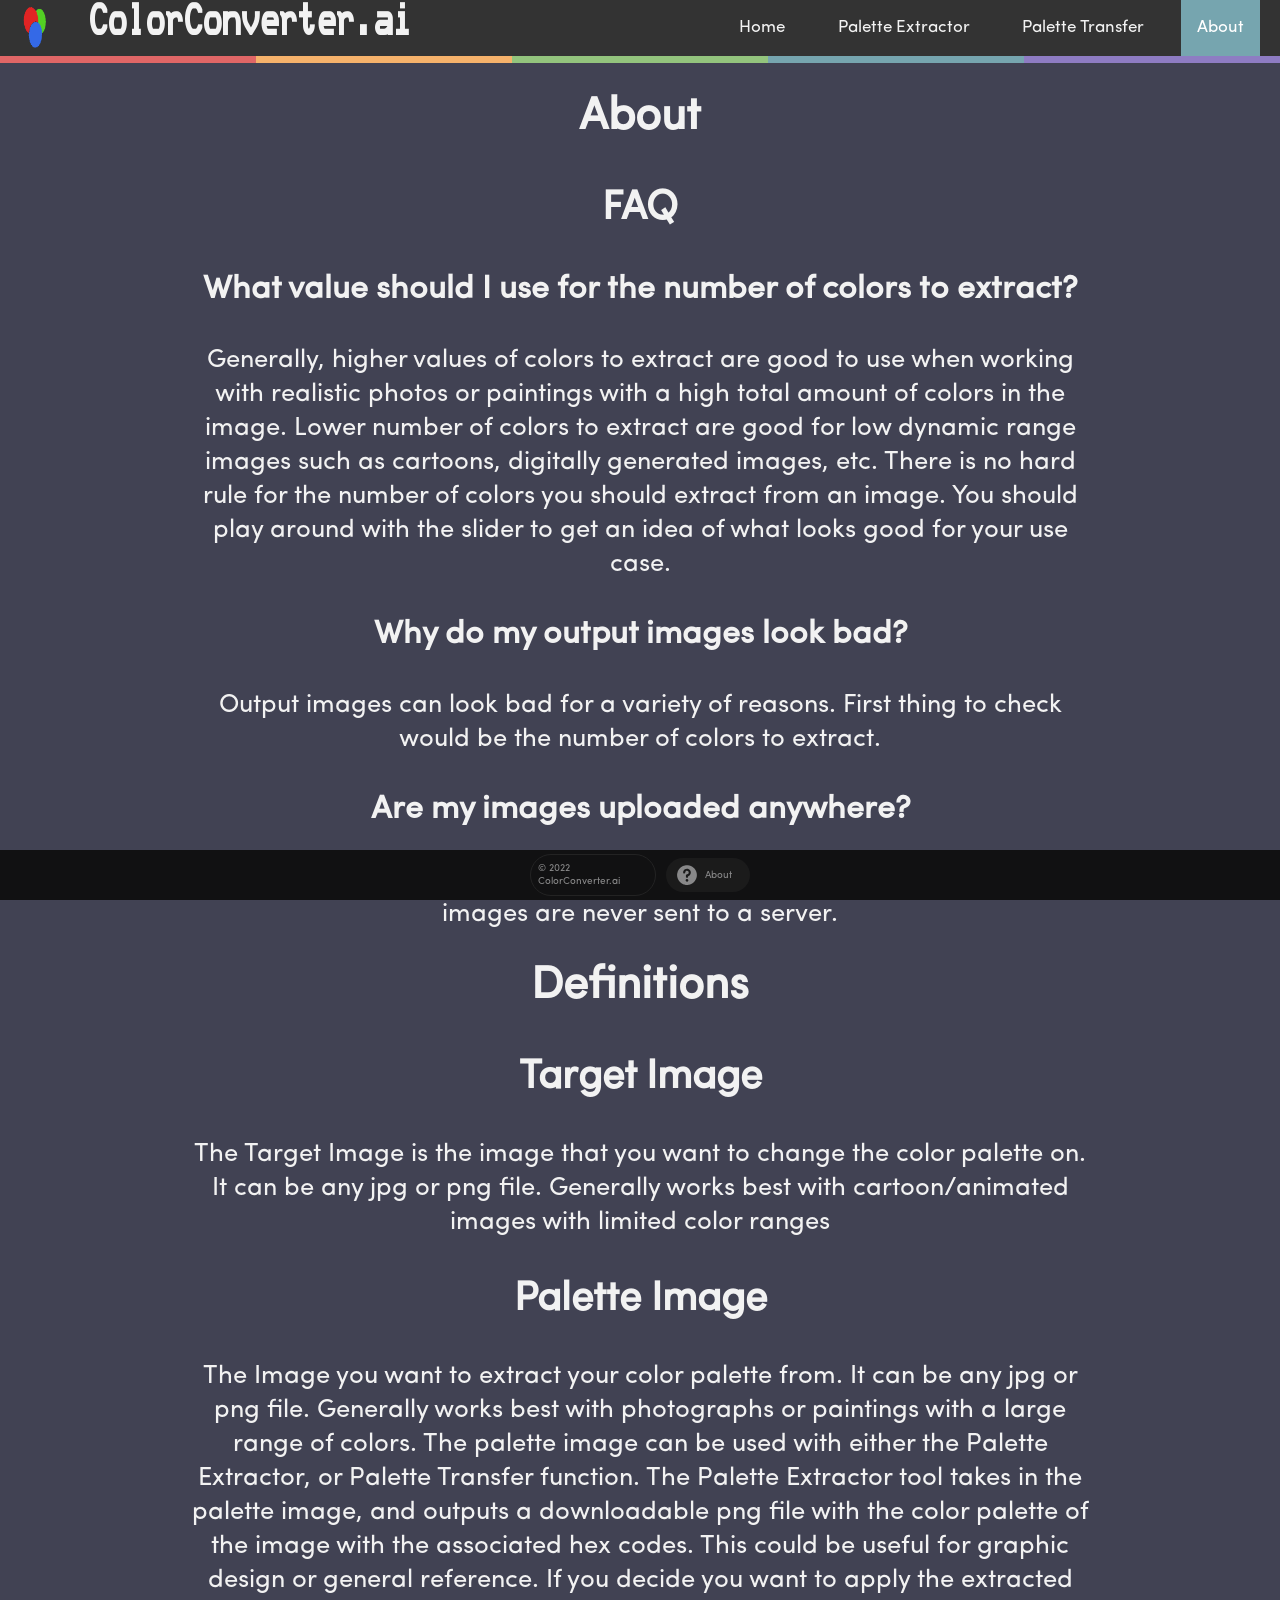
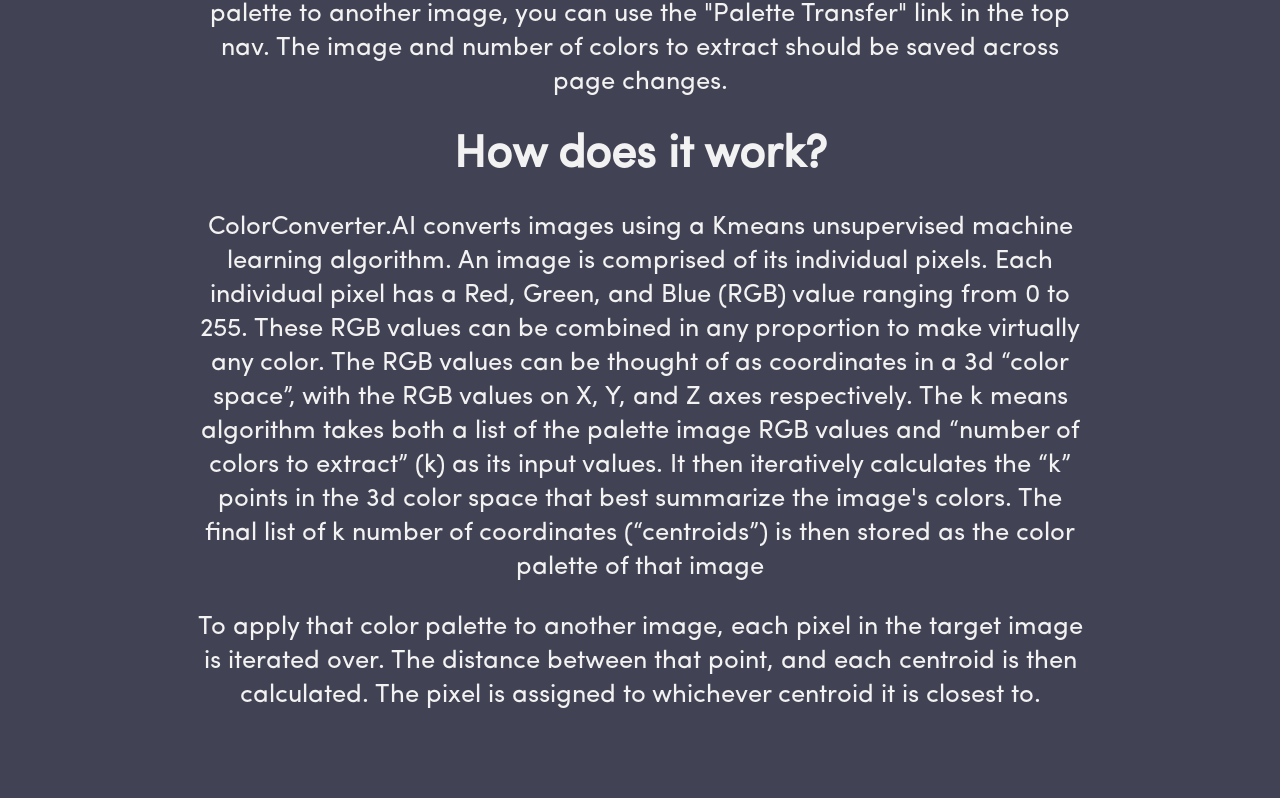
==== commit 4adedcbc: "ios display fixes" ====
--- a/about.html
+++ b/about.html
@@ -3,6 +3,8 @@
   <head>
     <meta charset="utf-8" />
     <meta name="viewport" content="width=device-width, initial-scale=1.0" />
+    <!-- Tints the iOS status-bar / Dynamic Island area to match the nav bar. -->
+    <meta name="theme-color" content="#333333" />
     <title>About - How To Use ColorConverter.ai and FAQ</title>
 
     <!-- Google tag (gtag.js) -->
--- a/static/styles/98.css
+++ b/static/styles/98.css
@@ -26,7 +26,6 @@
   display: flex;
   flex-wrap: wrap;
   gap: clamp(0.5rem, 1.6vw, 1.75rem); /* spacing between tabs grows with the window */
-  margin-left: auto;
   padding-right: clamp(0.5rem, 1.6vw, 1.75rem); /* small gap after the last tab (About) */
   align-self: stretch;
   background-color: #333;
@@ -411,7 +410,11 @@
 }
 
 .top-bar-title {
-  margin: 0 0 0 15px;
+  /* auto right margin absorbs the free space, pushing the nav to the right edge when
+     it shares this line — and leaves the nav flush-left once it wraps below. */
+  margin: 0 auto 0 15px;
+  /* tighten the line box so the title text centers on the middle of the logo, not the top */
+  line-height: 1;
 }
 
 .top-bar-title a {
@@ -493,10 +496,34 @@
     width: min(92vw, 360px);
   }
 
+  /* Keep the logo + title on one line (the nav still wraps to its own line below);
+     scale the title down so it fits beside the gif. */
+  .top-bar-logo {
+    height: 44px;
+    flex: 0 0 auto;
+  }
+
+  .top-bar-title {
+    margin-left: 8px;
+    font-size: min(6.5vw, 1.6rem);
+    white-space: nowrap;
+  }
+
+  /* Nav takes its own full-width line and keeps all tabs on a single row.
+     overflow-x is a safety net for the very narrowest phones (swipe instead of wrap). */
   .topnav {
-    width: 100%;
-    margin-left: 0;
-    justify-content: center;
+    flex-basis: 100%;
+    padding-right: 0;
+    flex-wrap: nowrap;
+    justify-content: flex-start; /* nav is on its own line here, so align it left */
+    gap: clamp(2px, 1vw, 10px);
+    overflow-x: auto;
+  }
+
+  .topnav a {
+    padding: 12px clamp(4px, 1.6vw, 14px);
+    font-size: clamp(10px, 3vw, 15px);
+    white-space: nowrap;
   }
 
   .b-button-label {
